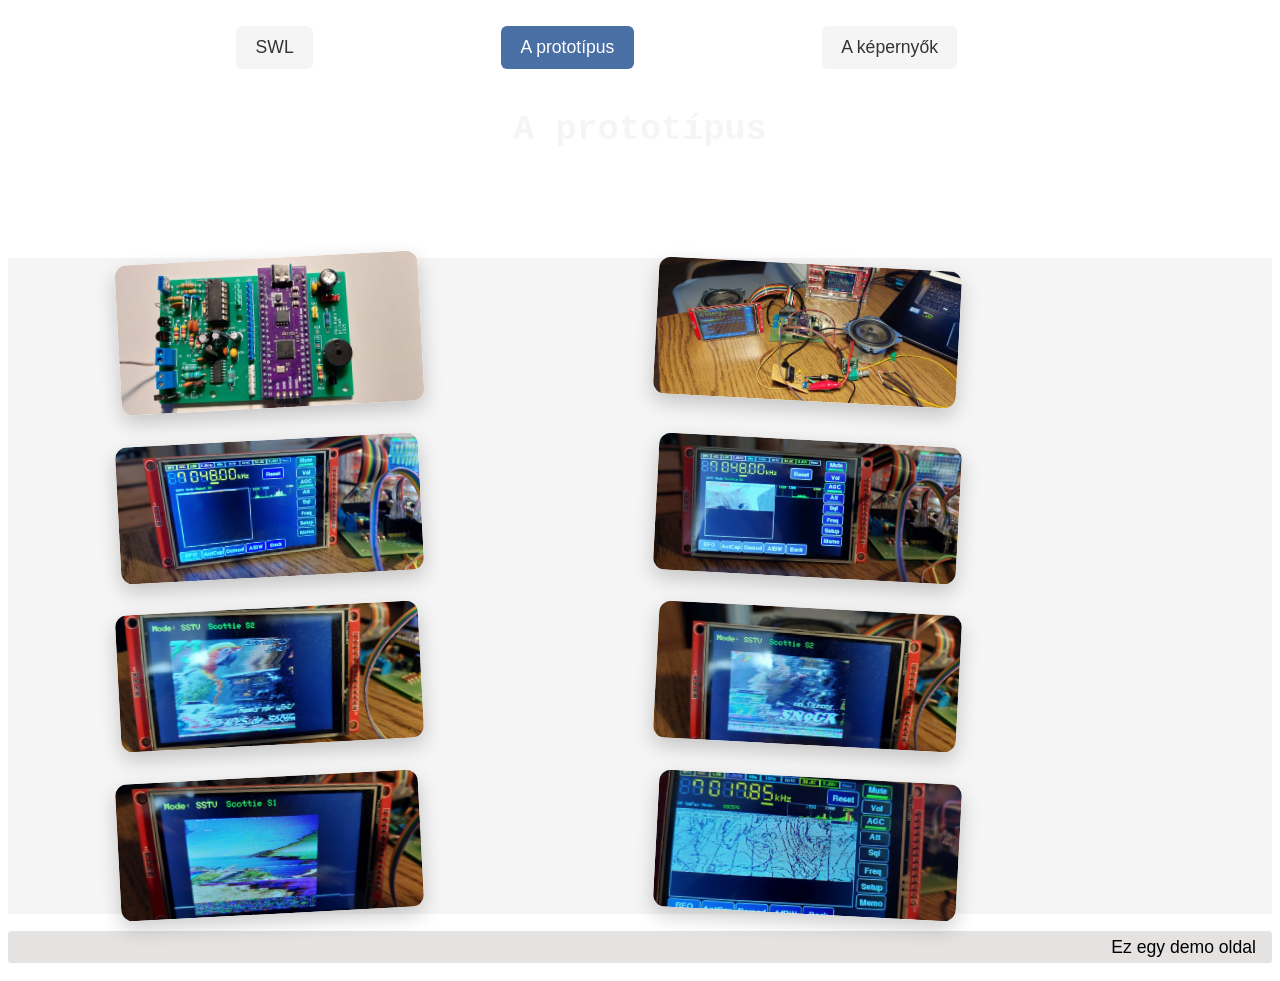
==== prototype.html @ 04b13d41 "first commit" ====
<!DOCTYPE html>
<html lang="en">

    <head>
        <meta charset="utf-8">
        <meta name="viewport" content="width=device-width">
        <title>Az SWL</title>
        <link rel="stylesheet" href="css/mystyle.css">
    </head>

    <body>

        <header>

            <a href = "#main_content" class="offpage-skip-to-content">Skip To Main Content</a>

            <nav>
                <ul>
                    <li><a href="index.html">SWL</a></li>
                    <li><a href="prototype.html" class="nav-current-location">A prototípus</a></li>
                    <li><a href="thescreens.html">A képernyők</a></li>
                </ul>
            </nav>

            <h1>A prototípus</h1>

        </header>

        <main id="main_content">
            <div class="grid-images">
                <img src="images/proto-1.jpg" alt="A NYÁK" >
                <img src="images/proto-2.jpg" alt="A deszkamodell" >
                <img src="images/proto-3.jpg" alt="SSTV vétel kezdete" >
                <img src="images/proto-4.jpg" alt="SSTV tesztadás vétele" >
                <img src="images/proto-5.jpg" alt="Scottie-2 mód vétele" >
                <img src="images/proto-6.jpg" alt="DX SSTV vétel" >
                <img src="images/proto-7.jpg" alt="Scottie teszt vétel" >
                <img src="images/proto-8.jpg" alt="WEFAX vétel" >
            </div>
        </main>


        <footer>
            <p>Ez egy demo oldal</p>
        </footer>


    </body>

</html>
---- css/mystyle.css ----
body {
    font-family:'Segoe UI', Tahoma, Geneva, Verdana, sans-serif;
    font-size: 110%;
}

header {
    position: relative;
    overflow: hidden;
    min-height: 250px;
    vertical-align: middle;
}

/* Háttér homályosítása */
header::before {
    content: "";
    position: absolute;
    inset: 0;

    background-image: url("../images/banner.jpg");
    background-size: cover;
    background-position: center;

    filter: blur(12px);
    transform: scale(1.1); /* ne látszódjanak a szélek */
    z-index: -1;
}

header a {
    padding: 1rem;
    background: whitesmoke;
}

/* "Skip to Main Content" */
.offpage-skip-to-content {
    position: absolute;
    top: 20px;
    left: -250px;

    background: linear-gradient(135deg, #4a6fa5, #6fa8dc);
    color: white;
    text-decoration: none;

    padding: 12px 20px;
    border-radius: 0 30px 30px 0;

    font-weight: bold;
    box-shadow: 0 4px 15px rgba(0,0,0,.3);

    transition: left 0.6s cubic-bezier(.68,-0.55,.27,1.55);
    z-index: 1000;
}

.offpage-skip-to-content:focus {
    left: 0;
}

nav {
    display: inline-block;
    width: 90%;
}

nav ul {
    display: flex;
    flex-direction: row;
    justify-content: space-evenly;
}

nav li {
    list-style-type: none;
}

nav a {
    display: inline-block;
    padding: 0.7rem 1.2rem;
    background: whitesmoke;
    text-decoration: none;
    color: #333;
    border-radius: 6px;
    transition: background-color 0.2s;
}

nav a:hover,
nav a:focus {
    background: #999999;
}

.nav-current-location {
    background: #4a6fa5;
    color: white;
}

h1 {
    font-family: monospace, sans-serif;
    text-align: center;
    color: whitesmoke;
}


/* --- Main ------------------------------------ */

main {
    background: whitesmoke;
    font-size: 90%;
}

.main-image {
    display: block;
    margin: auto;
    text-align: center;
    border: red;
}

.main-image img {
    width: 400px;
    border: 3px solid #4a6fa5;
    border-radius: 8px;
    padding: 4px;
    background: white;

}



/* --- GRID ---------------------------------------------------------- */
.grid-images {
    display: grid;
    grid-template-columns: 40% 40%;
    justify-content: center;
    align-items: center;
    row-gap: 2rem;
    column-gap: 2rem;
}

.grid-images img {
    width: 60%;
    border-radius: 12px;
    box-shadow: 0 8px 20px rgba(0,0,0,0.2);

    transition:
        transform 0.4s ease,
        box-shadow 0.4s ease,
        filter 0.4s ease;

    cursor: pointer;
}

.grid-images img:nth-child(odd) {
    transform: rotate(-3deg);
}

.grid-images img:nth-child(even) {
    transform: rotate(3deg);
}

.grid-images img:hover {
    transform: scale(1.12) rotate(0deg);
}
/* --- FLEX --------------------------------------------------------- */
.flex-images {
    display: flex;
    flex-direction: row;
    flex-wrap: wrap;
    justify-content: space-evenly;

    margin-top: 2rem;
    padding-top: 3rem;
    padding-bottom: 3rem;
}

.polaroid {
    background: white;
    padding: 10px 10px 10px 10px;
    border: 1px solid #ddd;
    box-shadow: 0 2px 8px rgba(0,0,0,.2);
    text-align: center;

    transition: transform 0.3s ease;
}

.polaroid:hover {
    transform: scale(1.28);
}

/* Kép */
.polaroid img {
    width: 200px;
    display: block;
}

.polaroid:nth-child(odd) {
    border: 3px solid lightblue;
}
.polaroid:nth-child(even) {
    border: 3px solid gold;
}

/* Felirat */
.polaroid div {
    margin-top: 8px;
    color: #555;
    font-size: 0.9rem;
    font-style: italic;
}
/* -------------------------------------------------- */


footer {
    background: #e5e2e2;
    line-height: 2rem;
    text-align: right;
    padding-right: 1rem;
    border-radius: .2em;
}
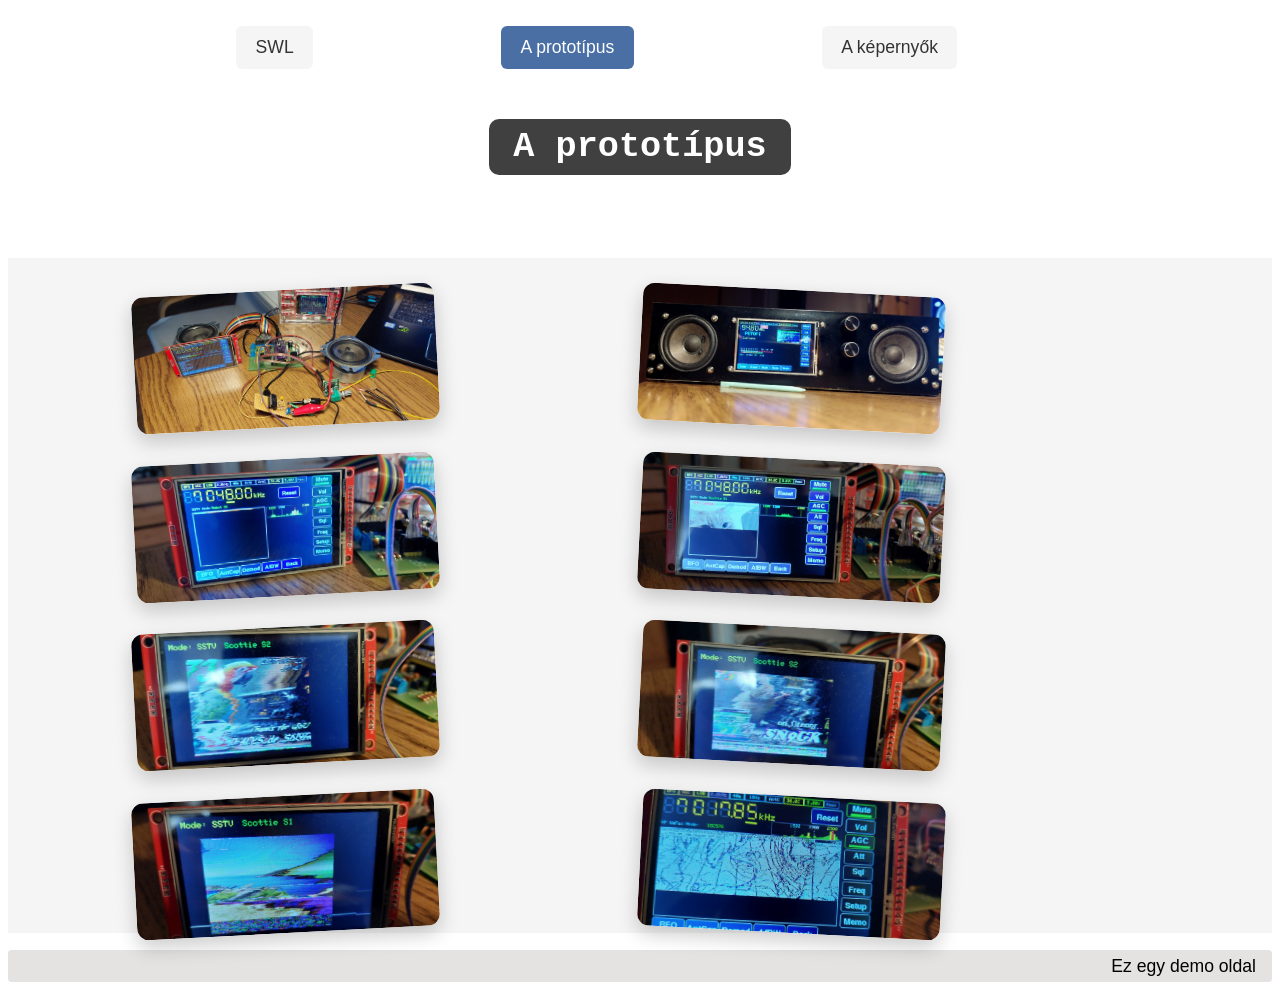
==== commit e11ca2f2: "first commit" ====
--- a/prototype.html
+++ b/prototype.html
@@ -1,10 +1,10 @@
 <!DOCTYPE html>
-<html lang="en">
+<html lang="hu">
 
     <head>
         <meta charset="utf-8">
         <meta name="viewport" content="width=device-width">
-        <title>Az SWL</title>
+        <title>A rádióm</title>
         <link rel="stylesheet" href="css/mystyle.css">
     </head>
 
--- a/css/mystyle.css
+++ b/css/mystyle.css
@@ -20,7 +20,7 @@
     background-size: cover;
     background-position: center;
 
-    filter: blur(12px);
+    filter: blur(12px) brightness(0.9);
     transform: scale(1.1); /* ne látszódjanak a szélek */
     z-index: -1;
 }
@@ -90,11 +90,16 @@
 }
 
 h1 {
+    width: fit-content;
+    margin: 2rem auto;
+
     font-family: monospace, sans-serif;
-    text-align: center;
-    color: whitesmoke;
-}
-
+    color: white;
+
+    background-color: rgba(0, 0, 0, 0.75);
+    padding: 0.5rem 1.5rem;
+    border-radius: 10px;
+}
 
 /* --- Main ------------------------------------ */
 
@@ -128,7 +133,7 @@
     justify-content: center;
     align-items: center;
     row-gap: 2rem;
-    column-gap: 2rem;
+    padding-top: 2rem;
 }
 
 .grid-images img {
